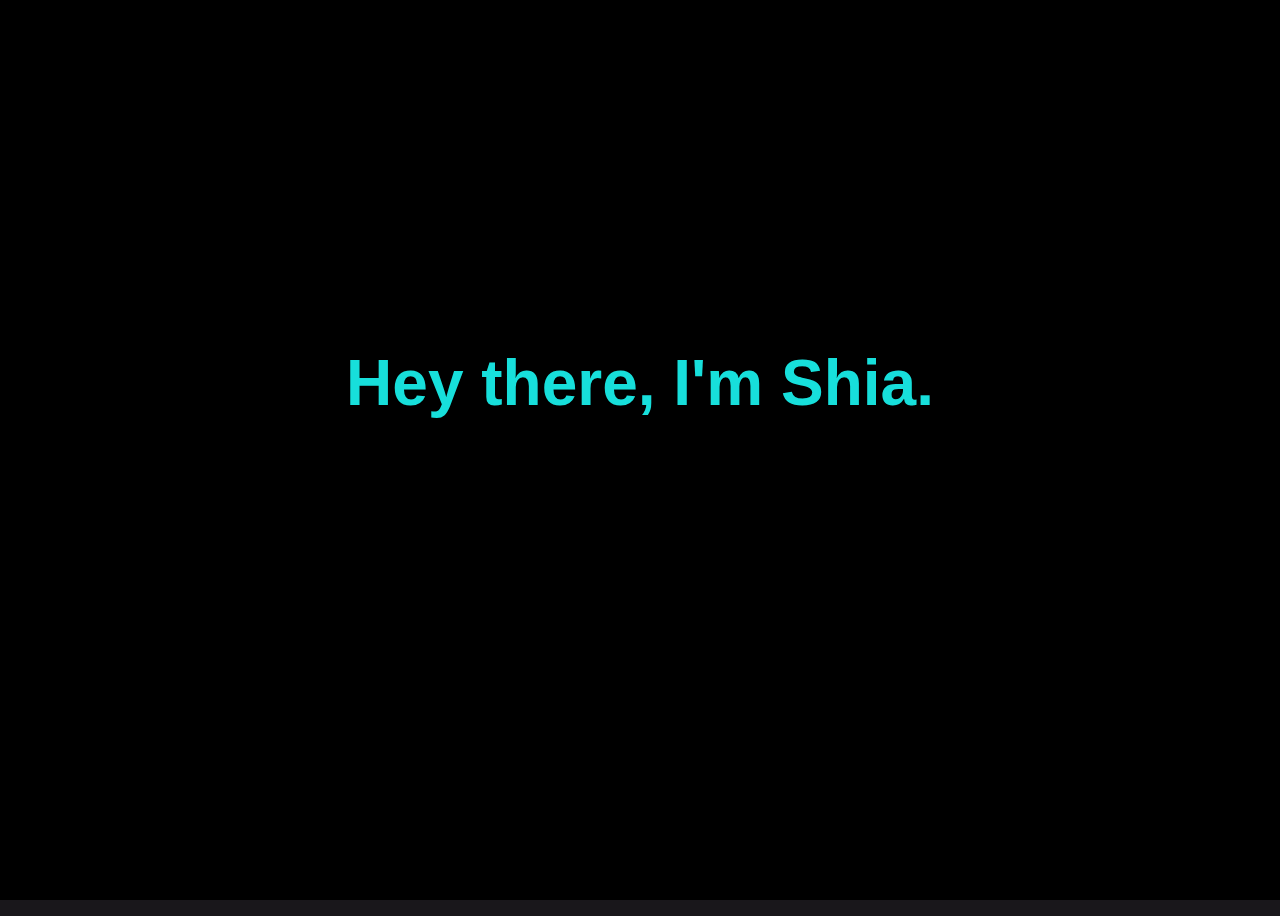
==== index.html @ ecd451c6 "changed tags" ====
<!DOCTYPE html>
<html lang="en">
<head>
    <meta charset="UTF-8">
    <meta name="viewport" content="width=device-width, initial-scale=1.0">
    <title>Shia's Portfolio</title>
    <link rel="stylesheet" href="assets/css/styles.css">
    <script async src="https://www.googletagmanager.com/gtag/js?id=G-LF7WWES11V"></script>
    <script>
        window.dataLayer = window.dataLayer || [];
        function gtag(){dataLayer.push(arguments);}
        gtag('js', new Date());
        gtag('config', 'G-LF7WWES11V');
    </script>
</head>
</head>
<body>
    <div id="loading-screen" class="loading-screen">
        <h1 id="loading-line-1" class="hidden">Hey there, I'm Shia.</h1>
        <h2 id="loading-line-2" class="hidden">How can I help today?</h2>
    </div>

<button id="menu-toggle" class="menu-toggle">☰</button>


<div id="sidebar" class="sidebar-design">
    <div class="design-item" onclick="location.href='index.html'">
        <img src="assets/images/1.png" alt="Icon 1" class="design-icon">
        <span class="tooltip">Home</span>
    </div>
    <div class="design-item" onclick="location.href='project.html'">
        <img src="assets/images/5.png" alt="Icon 2" class="design-icon">
        <span class="tooltip">Projects</span>
    </div>
</div>


        <section id="home" class="container">
            <div class="content-left">
                <div class="logo-align">
                    <img src="assets/images/logo.png" alt="logo-portfolio" class="logo">
                </div>

                <div class="social-container">
                    <a href="https://twitter.com" target="_blank" class="social-icon">
                        <img src="assets/images/X.png" alt="Twitter" class="social-img">
                    </a>
                    <a href="https://github.com" target="_blank" class="social-icon">
                        <img src="assets/images/github-icon.png" alt="GitHub" class="social-img">
                    </a>
                    <a href="https://linkedin.com" target="_blank" class="social-icon">
                        <img src="assets/images/ln.jpg" alt="LinkedIn" class="social-img">
                    </a>
                </div>
            </div>

            <div class="content-right">
                <h1 class="glitch">Shia Tomaro</h1> 
                <div class="social-wrapper">
                    <p class="username">
                        Specializing in web development, cybersecurity, and backend systems—delivering efficient, secure, and scalable solutions.  
                        Let's turn ideas into reality with optimized performance and cutting-edge development.  
                    </p>
                    <div class="contact-me">
                    
                            <a href="mailto:shiatomaro@gmail.com" class="contact-btn">Email</a>
                            <a href="tel:09685588767" class="contact-btn">Call</a>
                        </div>                        
                    </p> 
                </div>
            </div>
            
        </section>
    </div>
    <div id="content"></div>
    <script src="assets/js/script.js"></script>
</body>
</html>
---- assets/css/styles.css ----
body {
    font-family: Arial, sans-serif;
    color: #17dfdb;
    background-color: #19171b;

}

.loading-screen {
    position: fixed;
    top: 0;
    left: 0;
    width: 100%;
    height: 100%;
    background: #000;
    display: flex;
    flex-direction: column;
    align-items: center;
    justify-content: center;
    font-size: 2rem;
    z-index: 9999;
}

.hidden {
    opacity: 0;
    visibility: hidden;
}

.fade-in {
    opacity: 1 !important;
    visibility: visible !important;
    transition: opacity 1s ease-in-out;
}

.fade-out {
    opacity: 0;
    transition: opacity 0.5s ease-in-out;
}

/* Default Sidebar Styling */
.sidebar-design {
    position: fixed;
    left: 20px;
    top: 50%;
    transform: translateY(-50%);
    display: flex;
    flex-direction: column;
    align-items: center;
    gap: 20px;
    z-index: 1000;
    background: rgba(25, 23, 27, 0.9);
    padding: 10px;
    border-radius: 0 10px 10px 0;
}

/* Toggle button (only for mobile) */
.menu-toggle {
    display: none; /* Hide toggle button by default */
    position: fixed;
    top: 20px;
    left: 20px;
    background: #17dfdb;
    border: none;
    padding: 10px;
    border-radius: 5px;
    cursor: pointer;
    z-index: 1100;
}

.menu-toggle:hover {
    background: #14bdb7;
}

/* Mobile-specific styles */
@media (max-width: 768px) {
    .sidebar-design {
        left: -100px; /* Hide sidebar by default */
        transition: left 0.3s ease-in-out;
    }

    .sidebar-visible {
        left: 0; /* Show sidebar when toggled */
    }

    .menu-toggle {
        display: block; /* Show toggle button on mobile */
    }
}

.sidebar-design .design-item {
    display: flex;
    flex-direction: column;
    align-items: center;
    cursor: pointer;
    transition: transform 0.2s ease-in-out;
}

.sidebar-design .design-icon {
    width: 70px; 
    height: auto;
    transition: transform 0.2s ease-in-out;
}

.sidebar-design .design-item:hover .design-icon {
    transform: scale(1.1);
}


.sidebar-design .tooltip {
    position: absolute;
    left: 60px;
    background: black;
    color: white;
    padding: 5px 10px;
    border-radius: 5px;
    white-space: nowrap;
    font-size: 14px;
    visibility: hidden;
    opacity: 0;
    transition: opacity 0.3s ease-in-out;
}

.sidebar-design .design-item:hover .tooltip {
    visibility: visible;
    opacity: 1;
}

.projects-container {
    text-align: center;
    padding: 40px;
    max-width: 100%; 
    margin: auto;
}

.projects-carousel {
    display: flex;
    align-items: center;
    justify-content: center;
    position: relative;
    overflow: hidden;
    max-width: 900px;
    margin: auto;
}

.projects-wrapper {
    display: flex;
    width: 900px;
    overflow: hidden;
    transition: transform 0.5s ease-in-out;
}

.project-card {
    flex: 0 0 860px;
    height: 500px;
    background: #19171b;
    border-radius: 15px;
    padding: 20px;
    color: white;
    text-align: center;
    display: none; 
}

.project-card.active {
    display: block;
}

@media (max-width: 1024px) {
    .projects-wrapper {
        width: 600px;
    }
    .project-card {
        flex: 0 0 600px;
        height: 450px;
    }
}

@media (max-width: 768px) {
    .projects-wrapper {
        width: 400px;
    }
    .project-card {
        flex: 0 0 400px;
        height: 400px;
    }
}


.project-card img {
    width: 100%;
    height: 70%; 
    object-fit: contain; 
    border-radius: 10px;
}

.project-info {
    margin-top: 15px;
}

.project-info h3 {
    font-size: 2rem; 
    color: #17dfdb;
}

.project-info p {
    font-size: 1.2rem; 
    color: #ccc;
    margin-bottom: 10px;
}
.carousel-btn {
    border: none;
    font-size: 2rem;
    cursor: pointer;
    transition: 0.3s;
    z-index: 10;
}

.carousel-btn:hover {
    background: rgba(23, 223, 219, 1);
}

.prev {
    position: absolute;
    left: -60px;
}

.next {
    position: absolute;
    right: -60px;
}


@media (max-width: 1024px) {
    .projects-carousel {
        max-width: 600px;
    }
    .projects-wrapper {
        width: 600px;
    }
    .project-card {
        flex: 0 0 600px;
        height: 450px;
    }
    .project-card img {
        height: 300px;
    }
    .project-info h3 {
        font-size: 1.8rem;
    }
    .project-info p {
        font-size: 1rem;
    }
}

@media (max-width: 768px) {
    .projects-carousel {
        max-width: 400px;
    }
    .projects-wrapper {
        width: 400px;
    }
    .project-card {
        flex: 0 0 400px;
        height: 400px;
    }
    .project-card img {
        height: 250px;
    }
    .project-info h3 {
        font-size: 1.5rem;
    }
    .project-info p {
        font-size: 0.9rem;
    }
}


.carousel-btn {
    border: none;
    padding: 10px 15px;
    font-size: 1.5rem;
    cursor: pointer;
    transition: 0.3s;
}

.carousel-btn:hover {
    background: rgb(32, 196, 218);
}

.prev {
    position: absolute;
    left: 0;
}

.next {
    position: absolute;
    right: 0;
}


.logo {
    width: 60%;
    height: auto;
}

.design-item {
    display: flex;
    flex-direction: column;
    align-items: center;
}

.design-icon {
    width: 70px;
    height: auto;
    transition: transform 0.2s ease-in-out;
}

.design-icon:hover {
    transform: scale(1.2);
}
.tooltip {
    position: absolute;
    left: 60px;
    background: black;
    color: white;
    padding: 5px 10px;
    border-radius: 5px;
    white-space: nowrap;
    font-size: 14px;
    visibility: hidden;
    opacity: 0;
    transition: opacity 0.3s ease-in-out;
}
.design-item:hover .tooltip {
    visibility: visible;
    opacity: 1;
}
.icon-label {
    margin-top: 5px;
    font-size: 14px;
    color: #fff;
    text-align: center;
    font-family: 'Poppins', sans-serif;
}

@media (max-width: 768px) {
    .design-logo {
        width: 80px;
    }

    .design-icon {
        width: 50px;
    }

    .icon-label {
        font-size: 12px;
    }
}
.container {
    display: flex;
    justify-content: space-between;
    padding-left: 200px;
    min-height: 100vh;
    align-items: center;
    height: 100vh; 
    overflow: hidden;
    flex-direction: row-reverse;  
    
}
.content-left, .content-right {
    display: flex;
    flex-direction: column;
    align-items: center; 
    text-align: center;
    justify-content: center;
}
.content-left {
    width: 50%;
    display: flex;
    flex-direction: column;
    align-items: center; 
    padding-right: 130px;
    text-align: center;
}
.content-right {
    width: 50%;
    text-align: left;
    align-items: center;
    height: 100vh; 
    padding: 40px;
    display: flex;
    flex-direction: column;
    align-items: flex-start;
}

.glitch {
    margin-bottom: 0; /* Removes unnecessary margin */
    font-size: 2.8rem; /* Adjust size if needed */
}

.username {
    font-size: 1.0rem;
    color: #fff;
    font-family: 'Poppins', sans-serif;
}

@media (max-width: 992px) { 
    .design-icon {
        width: 40px; 
        height: 40px;
        margin: 20px 0;
    }
}

@media (max-width: 768px) { 
    .design-icon {
        width: 30px; 
        height: 30px;
        margin: 15px 0;
    }

    .container {
        flex-direction: column;
        text-align: center;
        padding-left: 0;
    }

    .content-left, .content-right {
        width: 100%;
    }

    .content-right {
        padding: 20px;
    }
}
.social-container {
    display: flex;
    justify-content: center;
    align-items: center;
    gap: 50px; 
}

.social-img {
    width: 40px;
    height: 40px;
    transition: transform 0.3s ease-in-out;
}
.social-img:hover {
    transform: scale(1.2);
}
.contact-me {
    text-align: left;
    font-size: 1.2rem;
    color: #fff;
}

.contact-me h2 {
    color: #17dfdb;
    font-size: 1.5rem;
    margin-bottom: 10px;
}

.contact-buttons {
    display: flex;
    gap: 15px; 
    align-items: center;
}

.contact-btn {
    display: inline-block;
    background: #06a3ec;
    color: #19171b;
    text-decoration: none;
    padding: 10px 20px;
    border-radius: 5px;
    font-weight: bold;
    transition: background 0.3s ease-in-out;
    text-align: center;
    white-space: nowrap;
}

.contact-btn:hover {
    background: #204b64;
}
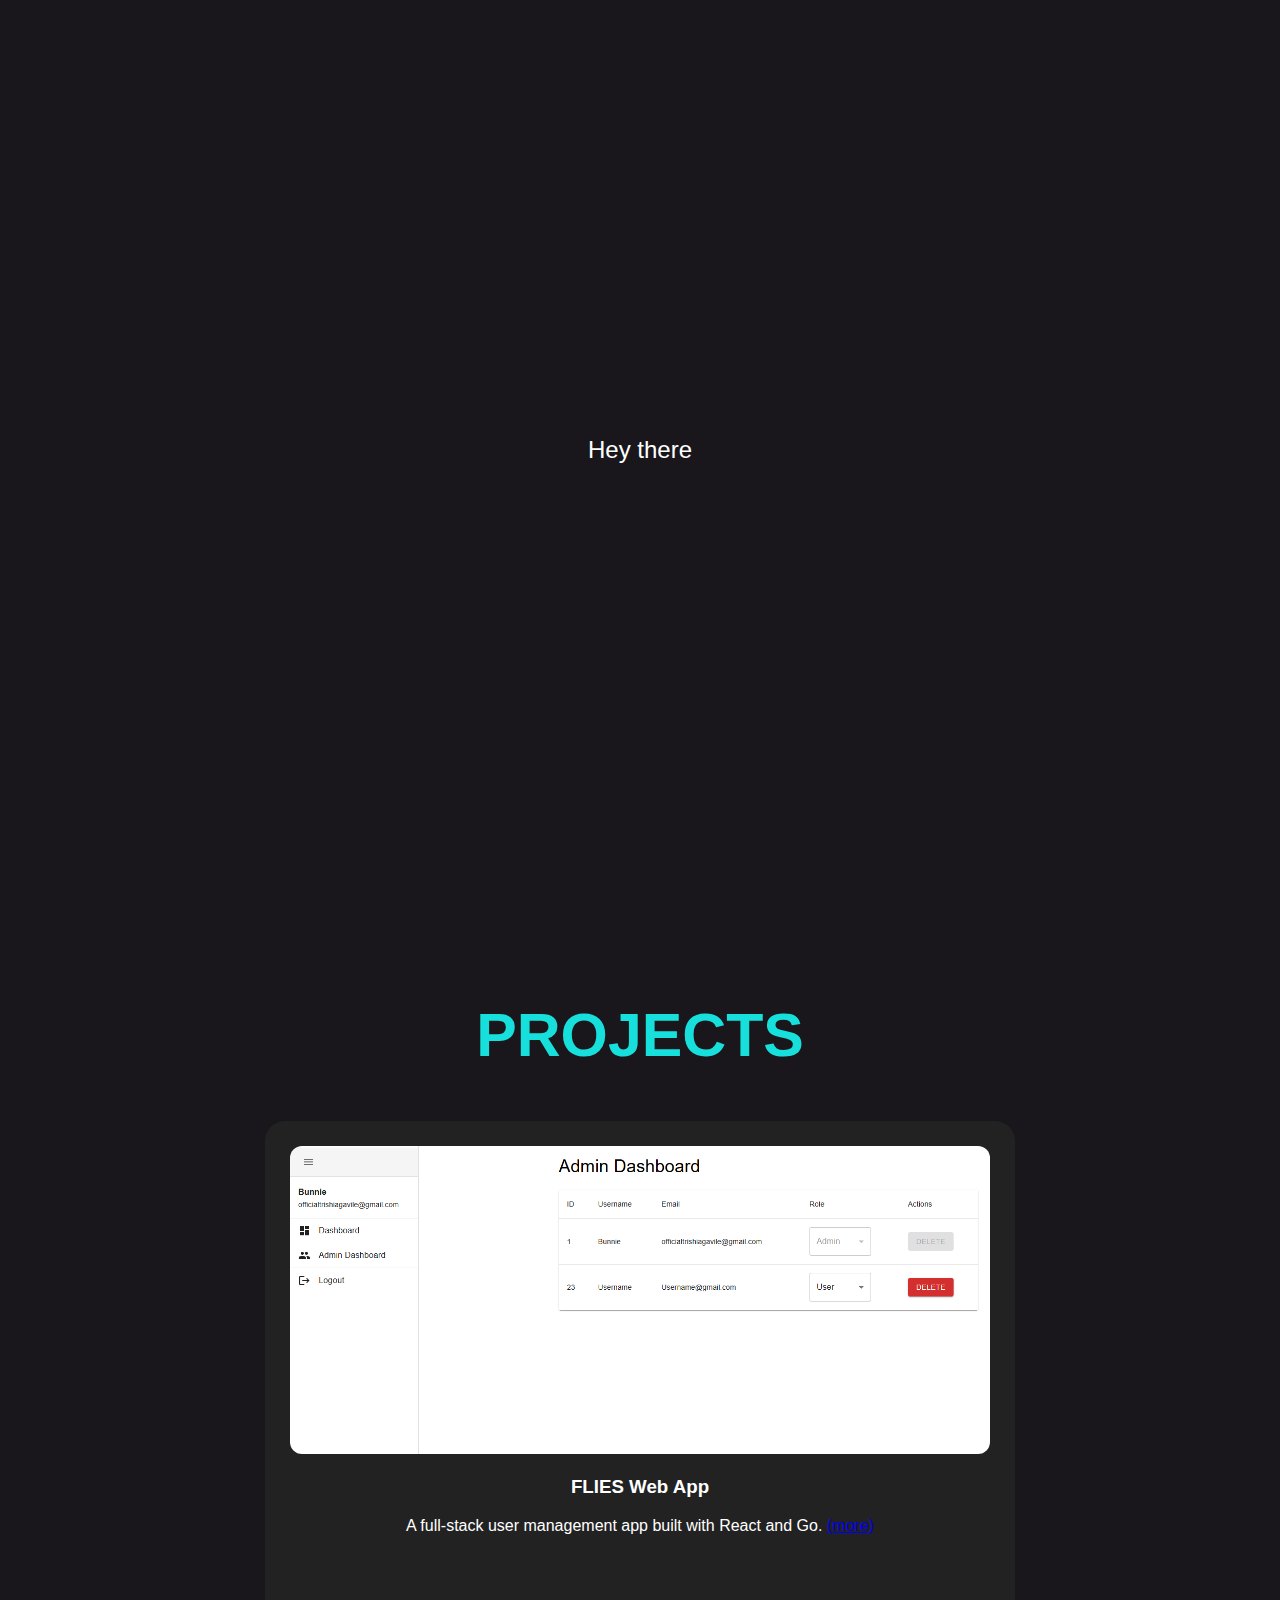
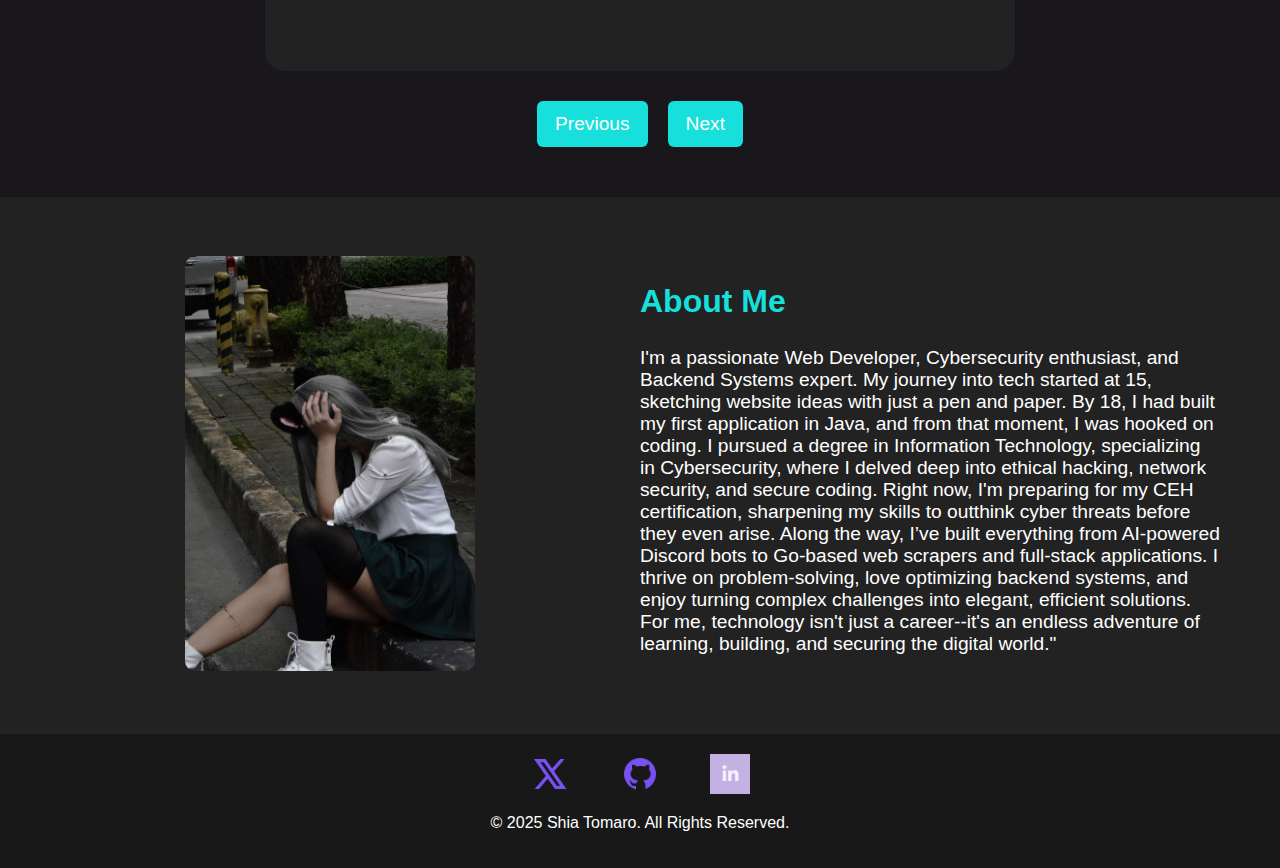
==== commit 4d5c3685: "change format" ====
--- a/index.html
+++ b/index.html
@@ -13,66 +13,113 @@
         gtag('config', 'G-LF7WWES11V');
     </script>
 </head>
-</head>
 <body>
-    <div id="loading-screen" class="loading-screen">
-        <h1 id="loading-line-1" class="hidden">Hey there, I'm Shia.</h1>
-        <h2 id="loading-line-2" class="hidden">How can I help today?</h2>
+    <div id="loading-screen">
+        <div class="loading-content">
+            <p id="loading-line-1">Hey there</p>
+            <p id="loading-line-2">How can I help you?</p>
+        </div>
+    </div>
+    
+    <div id="sidebar" class="sidebar-design">
+        <div class="design-item" onclick="location.href='#home'">
+            <img src="assets/images/1.png" alt="Home" class="design-icon">
+            <span class="tooltip">Home</span>
+        </div>
+        <div class="design-item" onclick="location.href='#projects'">
+            <img src="assets/images/5.png" alt="Projects" class="design-icon">
+            <span class="tooltip">Projects</span>
+        </div>
+        <div class="design-item" onclick="location.href='#projects'">
+            <img src="assets/images/5.png" alt="Projects" class="design-icon">
+            <span class="tooltip">About</span>
+        </div>
+        <div class="design-item" id="mode">
+            <button id="mode-toggle"></button>
+        </div>
     </div>
 
-<button id="menu-toggle" class="menu-toggle">☰</button>
+    <section id="home" class="container">
+        <div class="content-left">
+            <div class="logo-align">
+                <img src="assets/images/logo.png" alt="logo-portfolio" class="logo">
+            </div>
+        </div>
+        <div class="content-right">
+            <h1 class="glitch">Shia Tomaro</h1> 
+            <p >
+                Specializing in web development, cybersecurity, and backend systems—delivering efficient, secure, and scalable solutions. Let's turn ideas into reality with optimized performance and cutting-edge development.
+            </p>
+            <div class="contact-me">
+                <a href="mailto:shiatomaro@gmail.com" class="contact-btn">Email</a>
+                <a href="tel:09685588767" class="contact-btn">Call</a>
+            </div>
+        </div>
+    </section>
+
+<section id="projects" class="projects-container">
+    <h2  class="glitch">Projects</h2>
+    <div class="projects-wrapper">
+        <div class="project-card">
+            <img src="assets/images/flies-admin.PNG" alt="User Management Web App">
+            <div class="project-info">
+                <h3>FLIES Web App</h3>
+                <p>A full-stack user management app built with React and Go. <a href="https://github.com/shiatomaro/FLIES" target="_blank">(more)</a></p>
+            </div>
+        </div>
+        <div class="project-card">
+            <img src="assets/images/go-ask-away-sample.PNG" alt="AI Discord Bot">
+            <div class="project-info">
+                <h3>AI Discord Bot</h3>
+                <p>A Go-based AI-powered Discord bot using the Gemini API. <a href="https://github.com/shiatomaro/go-gemini-discord-bot" target="_blank">(more)</a></p>
+            </div>
+        </div>
+        <div class="project-card">
+            <img src="assets/images/go-web-scraper.PNG" alt="Go Web Scraper">
+            <div class="project-info">
+                <h3>Web Scraper</h3>
+                <p>A Go-based web scraper for product data extraction. <a href="https://github.com/shiatomaro/go-web-scraper-using-colly" target="_blank">(more)</a></p>
+            </div>
+        </div>
+    </div>
+ 
+    <div class="projects-navigation">
+        <button id="prev-project">Previous</button>
+        <button id="next-project">Next</button>
+    </div>
+</section>
 
 
-<div id="sidebar" class="sidebar-design">
-    <div class="design-item" onclick="location.href='index.html'">
-        <img src="assets/images/1.png" alt="Icon 1" class="design-icon">
-        <span class="tooltip">Home</span>
-    </div>
-    <div class="design-item" onclick="location.href='project.html'">
-        <img src="assets/images/5.png" alt="Icon 2" class="design-icon">
-        <span class="tooltip">Projects</span>
-    </div>
-</div>
+    <!-- About Me Section -->
+    <section id="about" class="about-container">
+        <div class="about-left">
+            <img src="assets/images/profile.jpg" alt="Shia's Picture">
+        </div>
+        <div class="about-right">
+            <h2>About Me</h2>
+            <p>
+                I'm a passionate Web Developer, Cybersecurity enthusiast, and Backend Systems expert. My journey into tech started at 15, sketching website ideas with just a pen and paper. By 18, I had built my first application in Java, and from that moment, I was hooked on coding. I pursued a degree in Information Technology, specializing in Cybersecurity, where I delved deep into ethical hacking, network security, and secure coding.
+                
+                Right now, I'm preparing for my CEH certification, sharpening my skills to outthink cyber threats before they even arise. Along the way, I’ve built everything from AI-powered Discord bots to Go-based web scrapers and full-stack applications. I thrive on problem-solving, love optimizing backend systems, and enjoy turning complex challenges into elegant, efficient solutions.
+                
+                For me, technology isn't just a career--it's an endless adventure of learning, building, and securing the digital world."</p>
+        </div>
+    </section>
+    <footer id="footer">
+        <div class="social-container">
+            <a href="https://twitter.com" target="_blank" class="social-icon">
+                <img src="assets/images/X.png" alt="Twitter" class="social-img">
+            </a>
+            <a href="https://github.com" target="_blank" class="social-icon">
+                <img src="assets/images/github-icon.png" alt="GitHub" class="social-img">
+            </a>
+            <a href="https://linkedin.com" target="_blank" class="social-icon">
+                <img src="assets/images/ln.jpg" alt="LinkedIn" class="social-img">
+            </a>
+        </div>
+        <p>© 2025 Shia Tomaro. All Rights Reserved.</p>
+    </footer>
 
-
-        <section id="home" class="container">
-            <div class="content-left">
-                <div class="logo-align">
-                    <img src="assets/images/logo.png" alt="logo-portfolio" class="logo">
-                </div>
-
-                <div class="social-container">
-                    <a href="https://twitter.com" target="_blank" class="social-icon">
-                        <img src="assets/images/X.png" alt="Twitter" class="social-img">
-                    </a>
-                    <a href="https://github.com" target="_blank" class="social-icon">
-                        <img src="assets/images/github-icon.png" alt="GitHub" class="social-img">
-                    </a>
-                    <a href="https://linkedin.com" target="_blank" class="social-icon">
-                        <img src="assets/images/ln.jpg" alt="LinkedIn" class="social-img">
-                    </a>
-                </div>
-            </div>
-
-            <div class="content-right">
-                <h1 class="glitch">Shia Tomaro</h1> 
-                <div class="social-wrapper">
-                    <p class="username">
-                        Specializing in web development, cybersecurity, and backend systems—delivering efficient, secure, and scalable solutions.  
-                        Let's turn ideas into reality with optimized performance and cutting-edge development.  
-                    </p>
-                    <div class="contact-me">
-                    
-                            <a href="mailto:shiatomaro@gmail.com" class="contact-btn">Email</a>
-                            <a href="tel:09685588767" class="contact-btn">Call</a>
-                        </div>                        
-                    </p> 
-                </div>
-            </div>
-            
-        </section>
-    </div>
-    <div id="content"></div>
     <script src="assets/js/script.js"></script>
 </body>
 </html>
--- a/assets/css/styles.css
+++ b/assets/css/styles.css
@@ -1,42 +1,71 @@
+
+body.dark-mode {
+    --sidebar-bg: #181818;
+    --card-bg: #222222;
+    --text-color: #ffffff;
+    --hover-color: #444444;
+    --background-color: #19171b;
+    --primary-color: #17dfdb;
+    --secondary-color: #06a3ec;
+    --shadow-color: rgba(0, 0, 0, 0.3);
+}
+
+body.light-mode {
+    --sidebar-bg: #f4f4f4;
+    --card-bg: #ffffff;
+    --text-color: #333333;
+    --hover-color: #dddddd;
+    --background-color: #eaeaea;
+    --primary-color: #17dfdb;
+    --secondary-color: #06a3ec;
+    --shadow-color: rgba(0, 0, 0, 0.2);
+}
+
+/* ========== General Styles ========== */
 body {
-    font-family: Arial, sans-serif;
-    color: #17dfdb;
-    background-color: #19171b;
-
-}
-
-.loading-screen {
+    font-family: "Poppins", sans-serif;
+    background: var(--background-color);
+    color: var(--text-color);
+    margin: 0;
+    padding: 0;
+    transition: background 0.3s, color 0.3s;
+}
+#loading-screen {
     position: fixed;
     top: 0;
     left: 0;
     width: 100%;
-    height: 100%;
-    background: #000;
-    display: flex;
-    flex-direction: column;
-    align-items: center;
-    justify-content: center;
-    font-size: 2rem;
+    height: 100vh;
+    background: var(--background-color);
+    color: var(--text-color);
+    display: flex;
+    justify-content: center;
+    align-items: center;
+    font-size: 1.5rem;
     z-index: 9999;
-}
-
-.hidden {
+    opacity: 1;
+    transition: opacity 0.5s ease-in-out;
+}
+
+.loading-line-1, .loading-line-2 {
+    font-size: 3.5rem;
+    font-weight: bold;
+    color: var(--primary-color);
+    text-transform: uppercase;
+}
+
+#loading-screen.fade-out {
     opacity: 0;
-    visibility: hidden;
-}
-
-.fade-in {
-    opacity: 1 !important;
-    visibility: visible !important;
-    transition: opacity 1s ease-in-out;
-}
-
-.fade-out {
-    opacity: 0;
-    transition: opacity 0.5s ease-in-out;
-}
-
-/* Default Sidebar Styling */
+    pointer-events: none;
+}
+
+#mode {
+    background-color: transparent;
+}
+
+#main-content.hidden {
+    display: none;
+}
 .sidebar-design {
     position: fixed;
     left: 20px;
@@ -47,45 +76,10 @@
     align-items: center;
     gap: 20px;
     z-index: 1000;
-    background: rgba(25, 23, 27, 0.9);
+    background: transparent;
     padding: 10px;
-    border-radius: 0 10px 10px 0;
-}
-
-/* Toggle button (only for mobile) */
-.menu-toggle {
-    display: none; /* Hide toggle button by default */
-    position: fixed;
-    top: 20px;
-    left: 20px;
-    background: #17dfdb;
-    border: none;
-    padding: 10px;
-    border-radius: 5px;
-    cursor: pointer;
-    z-index: 1100;
-}
-
-.menu-toggle:hover {
-    background: #14bdb7;
-}
-
-/* Mobile-specific styles */
-@media (max-width: 768px) {
-    .sidebar-design {
-        left: -100px; /* Hide sidebar by default */
-        transition: left 0.3s ease-in-out;
-    }
-
-    .sidebar-visible {
-        left: 0; /* Show sidebar when toggled */
-    }
-
-    .menu-toggle {
-        display: block; /* Show toggle button on mobile */
-    }
-}
-
+    transition: left 0.3s ease-in-out;
+}
 .sidebar-design .design-item {
     display: flex;
     flex-direction: column;
@@ -95,21 +89,17 @@
 }
 
 .sidebar-design .design-icon {
-    width: 70px; 
-    height: auto;
+    width: 70px;
     transition: transform 0.2s ease-in-out;
 }
 
 .sidebar-design .design-item:hover .design-icon {
     transform: scale(1.1);
 }
-
 
 .sidebar-design .tooltip {
     position: absolute;
     left: 60px;
-    background: black;
-    color: white;
     padding: 5px 10px;
     border-radius: 5px;
     white-space: nowrap;
@@ -124,359 +114,277 @@
     opacity: 1;
 }
 
-.projects-container {
-    text-align: center;
-    padding: 40px;
-    max-width: 100%; 
-    margin: auto;
-}
-
-.projects-carousel {
-    display: flex;
-    align-items: center;
-    justify-content: center;
-    position: relative;
-    overflow: hidden;
-    max-width: 900px;
-    margin: auto;
-}
-
-.projects-wrapper {
-    display: flex;
-    width: 900px;
-    overflow: hidden;
-    transition: transform 0.5s ease-in-out;
-}
-
-.project-card {
-    flex: 0 0 860px;
-    height: 500px;
-    background: #19171b;
-    border-radius: 15px;
-    padding: 20px;
-    color: white;
-    text-align: center;
-    display: none; 
-}
-
-.project-card.active {
-    display: block;
-}
-
-@media (max-width: 1024px) {
-    .projects-wrapper {
-        width: 600px;
-    }
-    .project-card {
-        flex: 0 0 600px;
-        height: 450px;
-    }
-}
-
-@media (max-width: 768px) {
-    .projects-wrapper {
-        width: 400px;
-    }
-    .project-card {
-        flex: 0 0 400px;
-        height: 400px;
-    }
-}
-
-
-.project-card img {
-    width: 100%;
-    height: 70%; 
-    object-fit: contain; 
-    border-radius: 10px;
-}
-
-.project-info {
-    margin-top: 15px;
-}
-
-.project-info h3 {
-    font-size: 2rem; 
-    color: #17dfdb;
-}
-
-.project-info p {
-    font-size: 1.2rem; 
-    color: #ccc;
-    margin-bottom: 10px;
-}
-.carousel-btn {
-    border: none;
-    font-size: 2rem;
-    cursor: pointer;
-    transition: 0.3s;
-    z-index: 10;
-}
-
-.carousel-btn:hover {
-    background: rgba(23, 223, 219, 1);
-}
-
-.prev {
-    position: absolute;
-    left: -60px;
-}
-
-.next {
-    position: absolute;
-    right: -60px;
-}
-
-
-@media (max-width: 1024px) {
-    .projects-carousel {
-        max-width: 600px;
-    }
-    .projects-wrapper {
-        width: 600px;
-    }
-    .project-card {
-        flex: 0 0 600px;
-        height: 450px;
-    }
-    .project-card img {
-        height: 300px;
-    }
-    .project-info h3 {
-        font-size: 1.8rem;
-    }
-    .project-info p {
-        font-size: 1rem;
-    }
-}
-
-@media (max-width: 768px) {
-    .projects-carousel {
-        max-width: 400px;
-    }
-    .projects-wrapper {
-        width: 400px;
-    }
-    .project-card {
-        flex: 0 0 400px;
-        height: 400px;
-    }
-    .project-card img {
-        height: 250px;
-    }
-    .project-info h3 {
-        font-size: 1.5rem;
-    }
-    .project-info p {
-        font-size: 0.9rem;
-    }
-}
-
-
-.carousel-btn {
-    border: none;
-    padding: 10px 15px;
-    font-size: 1.5rem;
-    cursor: pointer;
-    transition: 0.3s;
-}
-
-.carousel-btn:hover {
-    background: rgb(32, 196, 218);
-}
-
-.prev {
-    position: absolute;
-    left: 0;
-}
-
-.next {
-    position: absolute;
-    right: 0;
-}
-
-
-.logo {
-    width: 60%;
-    height: auto;
-}
-
-.design-item {
-    display: flex;
-    flex-direction: column;
-    align-items: center;
-}
-
-.design-icon {
-    width: 70px;
-    height: auto;
-    transition: transform 0.2s ease-in-out;
-}
-
-.design-icon:hover {
-    transform: scale(1.2);
-}
-.tooltip {
-    position: absolute;
-    left: 60px;
-    background: black;
-    color: white;
-    padding: 5px 10px;
-    border-radius: 5px;
-    white-space: nowrap;
-    font-size: 14px;
-    visibility: hidden;
-    opacity: 0;
-    transition: opacity 0.3s ease-in-out;
-}
-.design-item:hover .tooltip {
-    visibility: visible;
-    opacity: 1;
-}
-.icon-label {
-    margin-top: 5px;
-    font-size: 14px;
-    color: #fff;
-    text-align: center;
-    font-family: 'Poppins', sans-serif;
-}
-
-@media (max-width: 768px) {
-    .design-logo {
-        width: 80px;
-    }
-
-    .design-icon {
-        width: 50px;
-    }
-
-    .icon-label {
-        font-size: 12px;
-    }
-}
 .container {
     display: flex;
     justify-content: space-between;
     padding-left: 200px;
     min-height: 100vh;
     align-items: center;
-    height: 100vh; 
-    overflow: hidden;
-    flex-direction: row-reverse;  
-    
-}
-.content-left, .content-right {
-    display: flex;
-    flex-direction: column;
-    align-items: center; 
-    text-align: center;
-    justify-content: center;
-}
+    flex-direction: row-reverse;
+}
+
+.content-left,
+.content-right {
+    display: flex;
+    flex-direction: column;
+    align-items: center;
+    text-align: center;
+    justify-content: center;
+}
+
 .content-left {
     width: 50%;
-    display: flex;
-    flex-direction: column;
-    align-items: center; 
-    padding-right: 130px;
-    text-align: center;
-}
+    padding-right: 30px;
+}
+
+.glitch {
+    position: relative;
+    font-size: 3.8rem;
+    font-weight: bold;
+    color: var(--primary-color);
+    text-transform: uppercase;
+}
+h1 {
+    margin: 0%;
+}
+
+.theme-toggle {
+    cursor: pointer;
+    display: inline-block;
+    position: relative;
+    width: 50px;
+    height: 50px;
+  }
+  
+  .theme-toggle input {
+    display: none;
+  }
+  
+  .theme-toggle .toggle-icon {
+    display: block;
+    width: 100%;
+    height: 100%;
+    text-align: center;
+    font-size: 2rem;
+    line-height: 50px;
+    transition: transform 0.3s ease;
+  }
+  
+  .theme-toggle .toggle-icon::before {
+    content: "\263D";
+  }
+  
+  .theme-toggle input:checked + .toggle-icon::before {
+    content: "\2600";
+  }
+  
+  .theme-toggle:hover .toggle-icon {
+    transform: scale(1.1);
+  }
+  
+
 .content-right {
     width: 50%;
     text-align: left;
-    align-items: center;
-    height: 100vh; 
     padding: 40px;
     display: flex;
     flex-direction: column;
     align-items: flex-start;
 }
 
-.glitch {
-    margin-bottom: 0; /* Removes unnecessary margin */
-    font-size: 2.8rem; /* Adjust size if needed */
-}
-
-.username {
-    font-size: 1.0rem;
-    color: #fff;
-    font-family: 'Poppins', sans-serif;
-}
-
-@media (max-width: 992px) { 
-    .design-icon {
-        width: 40px; 
-        height: 40px;
-        margin: 20px 0;
-    }
-}
-
-@media (max-width: 768px) { 
-    .design-icon {
-        width: 30px; 
-        height: 30px;
-        margin: 15px 0;
-    }
-
-    .container {
-        flex-direction: column;
-        text-align: center;
-        padding-left: 0;
-    }
-
-    .content-left, .content-right {
-        width: 100%;
-    }
-
-    .content-right {
-        padding: 20px;
-    }
-}
+button, .contact-btn {
+    background: var(--primary-color);
+    color: white;
+    border: none;
+    padding: 12px 20px;
+    font-size: 1.2rem;
+    cursor: pointer;
+    border-radius: 6px;
+    transition: background 0.3s ease-in-out, transform 0.2s ease-in-out;
+    text-decoration: none;
+}
+
+button:hover, .contact-btn:hover {
+    background: var(--secondary-color);
+    transform: scale(1.05);
+}
+
 .social-container {
     display: flex;
     justify-content: center;
     align-items: center;
-    gap: 50px; 
+    gap: 50px;
 }
 
 .social-img {
     width: 40px;
-    height: 40px;
     transition: transform 0.3s ease-in-out;
 }
+
 .social-img:hover {
     transform: scale(1.2);
 }
-.contact-me {
+
+.projects-container {
+    text-align: center;
+    padding: 50px;
+    max-width: 100%;
+    display: flex;
+    flex-direction: column;
+    align-items: center;
+    justify-content: center;
+}
+
+.projects-wrapper {
+    display: flex;
+    align-items: center;
+    justify-content: center;
+    gap: 30px;
+    width: 100%;
+    max-width: 1000px;
+    position: relative;
+    flex-wrap: wrap;
+}
+
+.project-card {
+    height: 500px;
+    width: 700px;
+    background: var(--card-bg);
+    border-radius: 20px;
+    padding: 25px;
+    text-align: center;
+    display: none;
+    transition: transform 0.3s ease-in-out, background 0.3s ease;
+}
+
+.project-card.active {
+    display: flex;
+    flex-direction: column;
+    align-items: center;
+    justify-content: center;
+}
+
+.project-card img {
+    width: 100%;
+    max-height: 350px;
+    object-fit: contain;
+    border-radius: 12px;
+}
+
+.project-card:hover {
+    background: var(--hover-color);
+    transform: scale(1.05);
+}
+
+.projects-navigation {
+    display: flex;
+    justify-content: center;
+    align-items: center;
+    margin-top: 30px;
+    gap: 20px;
+}
+
+.projects-navigation button {
+    background-color: var(--primary-color);
+    border: none;
+    padding: 12px 18px;
+    font-size: 1.2rem;
+    cursor: pointer;
+    border-radius: 6px;
+    transition: 0.3s;
+}
+
+.projects-navigation button:hover {
+    background-color: var(--secondary-color);
+}
+
+@media (max-width: 1024px) {
+    .projects-wrapper {
+        max-width: 90%;
+    }
+
+    .project-card {
+        width: 90%;
+        height: auto;
+    }
+
+    .project-card img {
+        max-height: 300px;
+    }
+}
+
+@media (max-width: 768px) {
+    .projects-wrapper {
+        flex-direction: column;
+        align-items: center;
+    }
+
+    .project-card {
+        width: 100%;
+        height: auto;
+    }
+
+    .projects-navigation button {
+        font-size: 1.1rem;
+        padding: 10px 16px;
+    }
+}
+
+@media (max-width: 480px) {
+    .project-card {
+        width: 100%;
+        padding: 20px;
+    }
+
+    .projects-navigation button {
+        padding: 10px 14px;
+        font-size: 1rem;
+    }
+}
+
+#about {
+    background: var(--card-bg);
+    color: var(--text-color);
+    padding: 40px;
+    transition: background 0.3s ease, color 0.3s ease;
+}
+
+.about-container {
+    display: flex;
+    align-items: center;
+    justify-content: center;
+    padding: 40px;
+}
+
+.about-left {
+    flex: 1;
+    text-align: center;
+}
+
+.about-left img {
+    width: 50%;
+    border-radius: 10px;
+}
+
+.about-right {
+    flex: 1;
+    padding: 20px;
     text-align: left;
+}
+
+.about-right h2 {
+    color: var(--primary-color);
+    font-size: 2rem;
+}
+
+.about-right p {
     font-size: 1.2rem;
-    color: #fff;
-}
-
-.contact-me h2 {
-    color: #17dfdb;
-    font-size: 1.5rem;
-    margin-bottom: 10px;
-}
-
-.contact-buttons {
-    display: flex;
-    gap: 15px; 
-    align-items: center;
-}
-
-.contact-btn {
-    display: inline-block;
-    background: #06a3ec;
-    color: #19171b;
-    text-decoration: none;
-    padding: 10px 20px;
-    border-radius: 5px;
-    font-weight: bold;
-    transition: background 0.3s ease-in-out;
-    text-align: center;
-    white-space: nowrap;
-}
-
-.contact-btn:hover {
-    background: #204b64;
-}
+}
+
+footer {
+    background: var(--sidebar-bg);
+    color: var(--text-color);
+    text-align: center;
+    padding: 20px;
+    transition: background 0.3s ease, color 0.3s ease;
+}
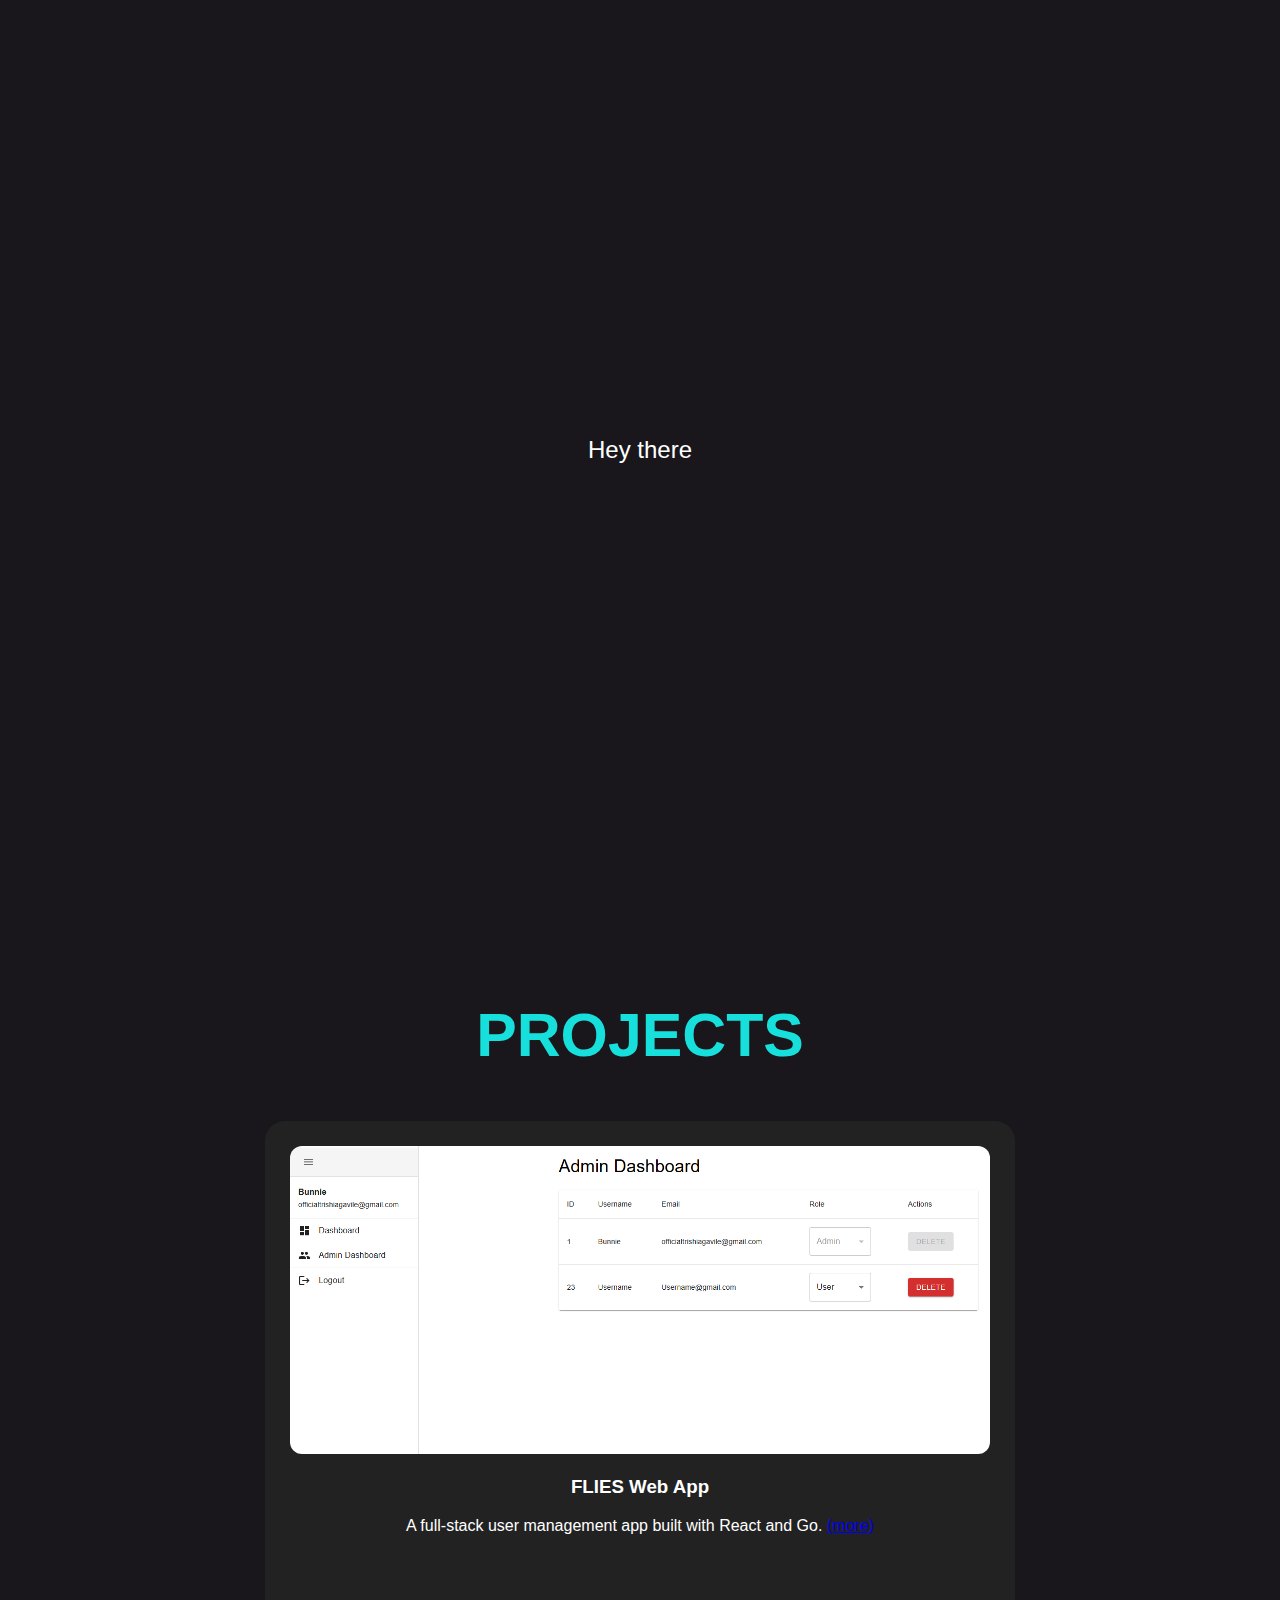
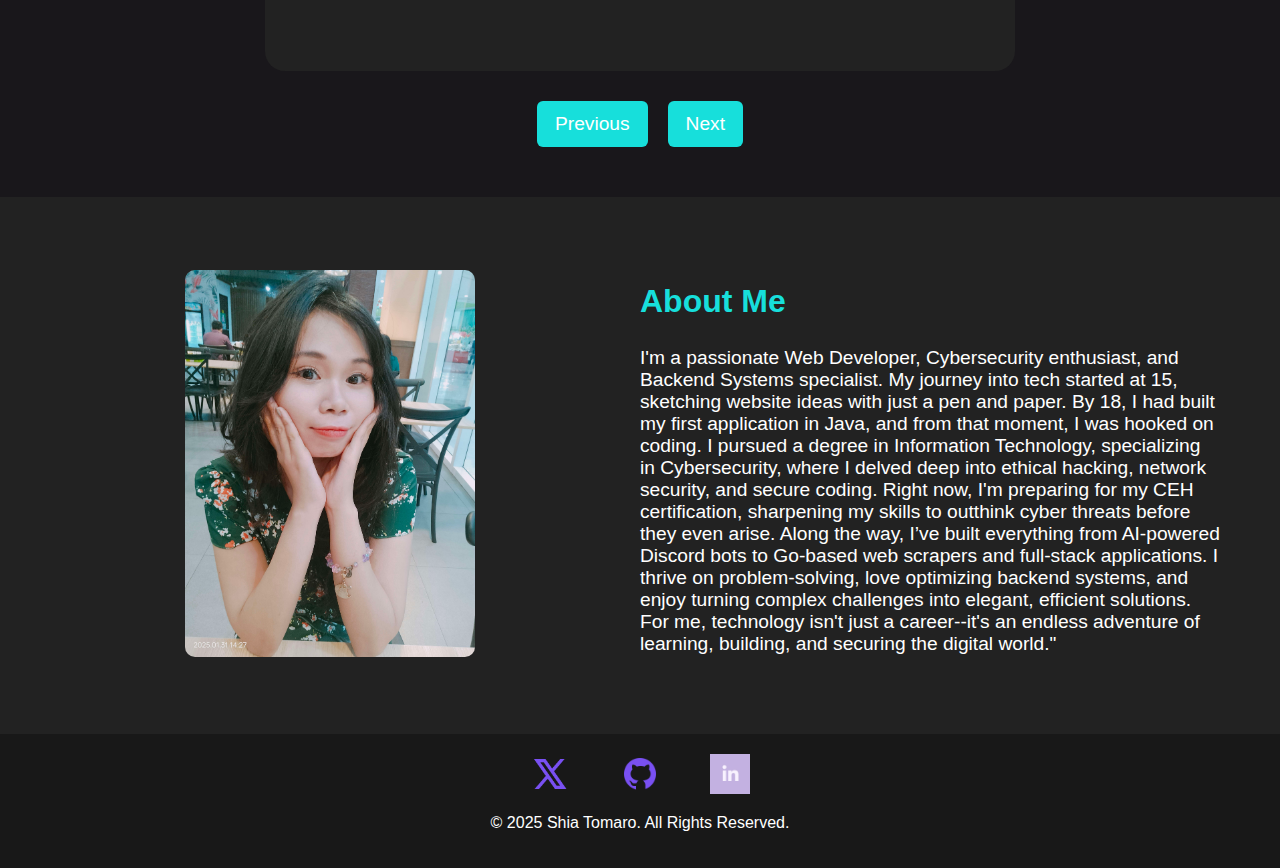
==== commit 368abef0: "changed about" ====
--- a/index.html
+++ b/index.html
@@ -30,8 +30,8 @@
             <img src="assets/images/5.png" alt="Projects" class="design-icon">
             <span class="tooltip">Projects</span>
         </div>
-        <div class="design-item" onclick="location.href='#projects'">
-            <img src="assets/images/5.png" alt="Projects" class="design-icon">
+        <div class="design-item" onclick="location.href='#about'">
+            <img src="assets/images/2.png" alt="Projects" class="design-icon">
             <span class="tooltip">About</span>
         </div>
         <div class="design-item" id="mode">
@@ -98,7 +98,7 @@
         <div class="about-right">
             <h2>About Me</h2>
             <p>
-                I'm a passionate Web Developer, Cybersecurity enthusiast, and Backend Systems expert. My journey into tech started at 15, sketching website ideas with just a pen and paper. By 18, I had built my first application in Java, and from that moment, I was hooked on coding. I pursued a degree in Information Technology, specializing in Cybersecurity, where I delved deep into ethical hacking, network security, and secure coding.
+                I'm a passionate Web Developer, Cybersecurity enthusiast, and Backend Systems specialist. My journey into tech started at 15, sketching website ideas with just a pen and paper. By 18, I had built my first application in Java, and from that moment, I was hooked on coding. I pursued a degree in Information Technology, specializing in Cybersecurity, where I delved deep into ethical hacking, network security, and secure coding.
                 
                 Right now, I'm preparing for my CEH certification, sharpening my skills to outthink cyber threats before they even arise. Along the way, I’ve built everything from AI-powered Discord bots to Go-based web scrapers and full-stack applications. I thrive on problem-solving, love optimizing backend systems, and enjoy turning complex challenges into elegant, efficient solutions.
                 
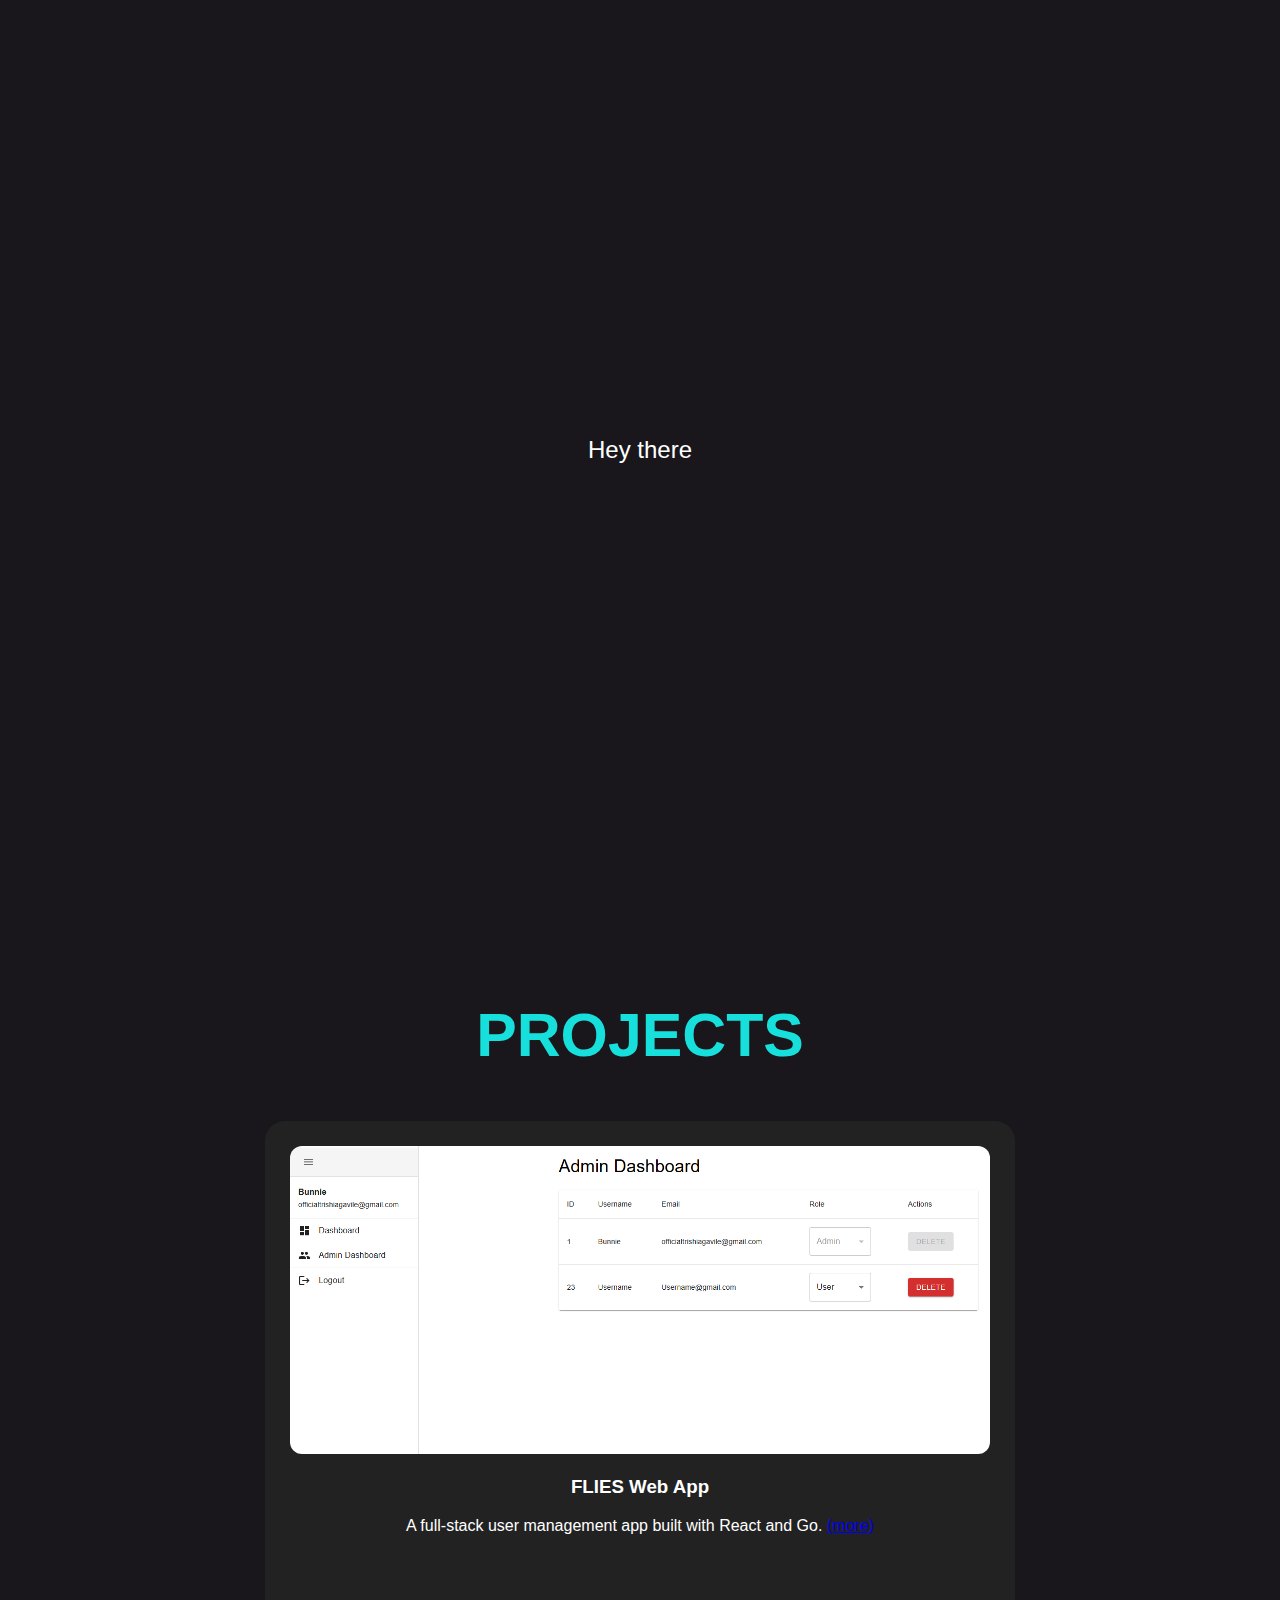
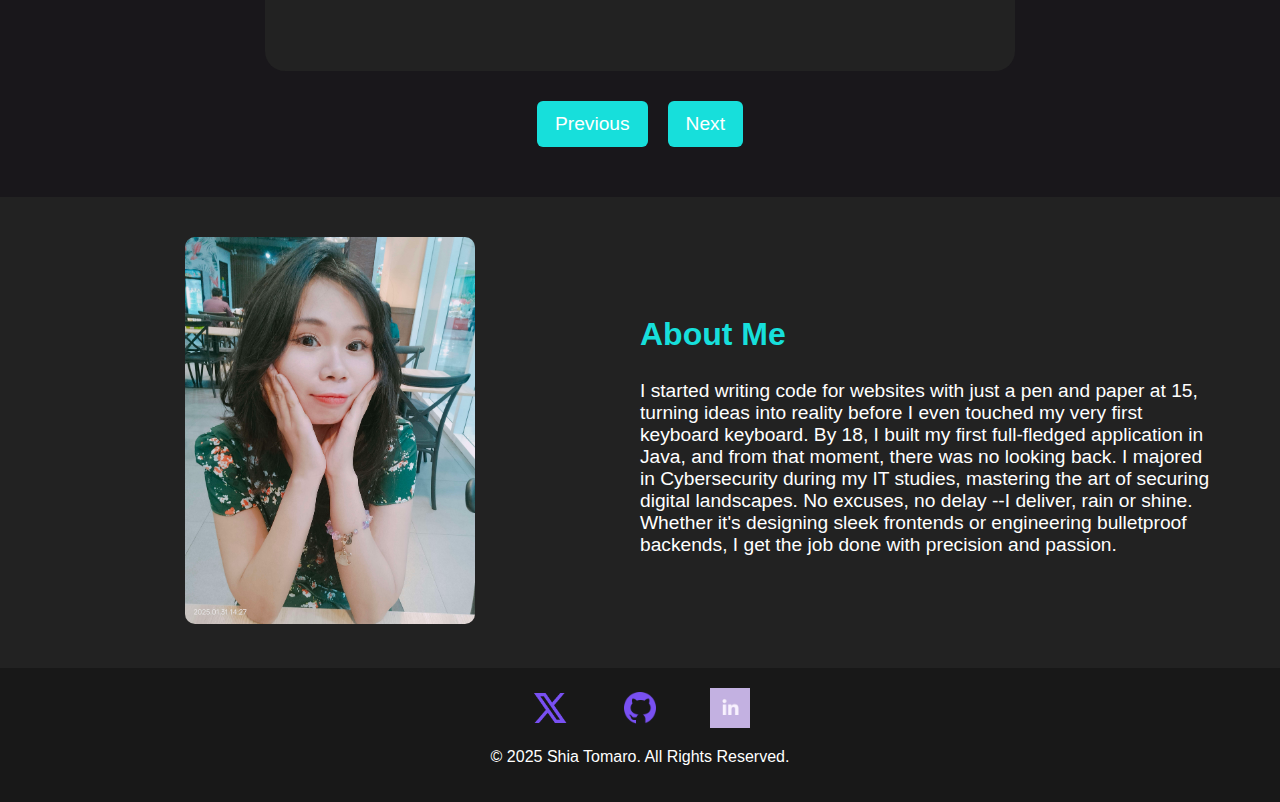
==== commit c07f4238: "changed bio" ====
--- a/index.html
+++ b/index.html
@@ -48,7 +48,8 @@
         <div class="content-right">
             <h1 class="glitch">Shia Tomaro</h1> 
             <p >
-                Specializing in web development, cybersecurity, and backend systems—delivering efficient, secure, and scalable solutions. Let's turn ideas into reality with optimized performance and cutting-edge development.
+                I'm a full-stack developer with a sharp focus on Golang and cybersecurity. I love building secure, high-performance systems from the ground up.
+ Let's turn ideas into reality with optimized performance and cutting-edge development.
             </p>
             <div class="contact-me">
                 <a href="mailto:shiatomaro@gmail.com" class="contact-btn">Email</a>
@@ -98,11 +99,9 @@
         <div class="about-right">
             <h2>About Me</h2>
             <p>
-                I'm a passionate Web Developer, Cybersecurity enthusiast, and Backend Systems specialist. My journey into tech started at 15, sketching website ideas with just a pen and paper. By 18, I had built my first application in Java, and from that moment, I was hooked on coding. I pursued a degree in Information Technology, specializing in Cybersecurity, where I delved deep into ethical hacking, network security, and secure coding.
-                
-                Right now, I'm preparing for my CEH certification, sharpening my skills to outthink cyber threats before they even arise. Along the way, I’ve built everything from AI-powered Discord bots to Go-based web scrapers and full-stack applications. I thrive on problem-solving, love optimizing backend systems, and enjoy turning complex challenges into elegant, efficient solutions.
-                
-                For me, technology isn't just a career--it's an endless adventure of learning, building, and securing the digital world."</p>
+                I started writing code for websites with just a pen and paper at 15, turning ideas into reality before I even touched my very first keyboard keyboard. By 18, I built my first full-fledged application in Java, and from that moment, there was no looking back. I majored in Cybersecurity during my IT studies, mastering the art of securing digital landscapes.
+
+                No excuses, no delay --I deliver, rain or shine. Whether it's designing sleek frontends or engineering bulletproof backends, I get the job done with precision and passion.</p>
         </div>
     </section>
     <footer id="footer">
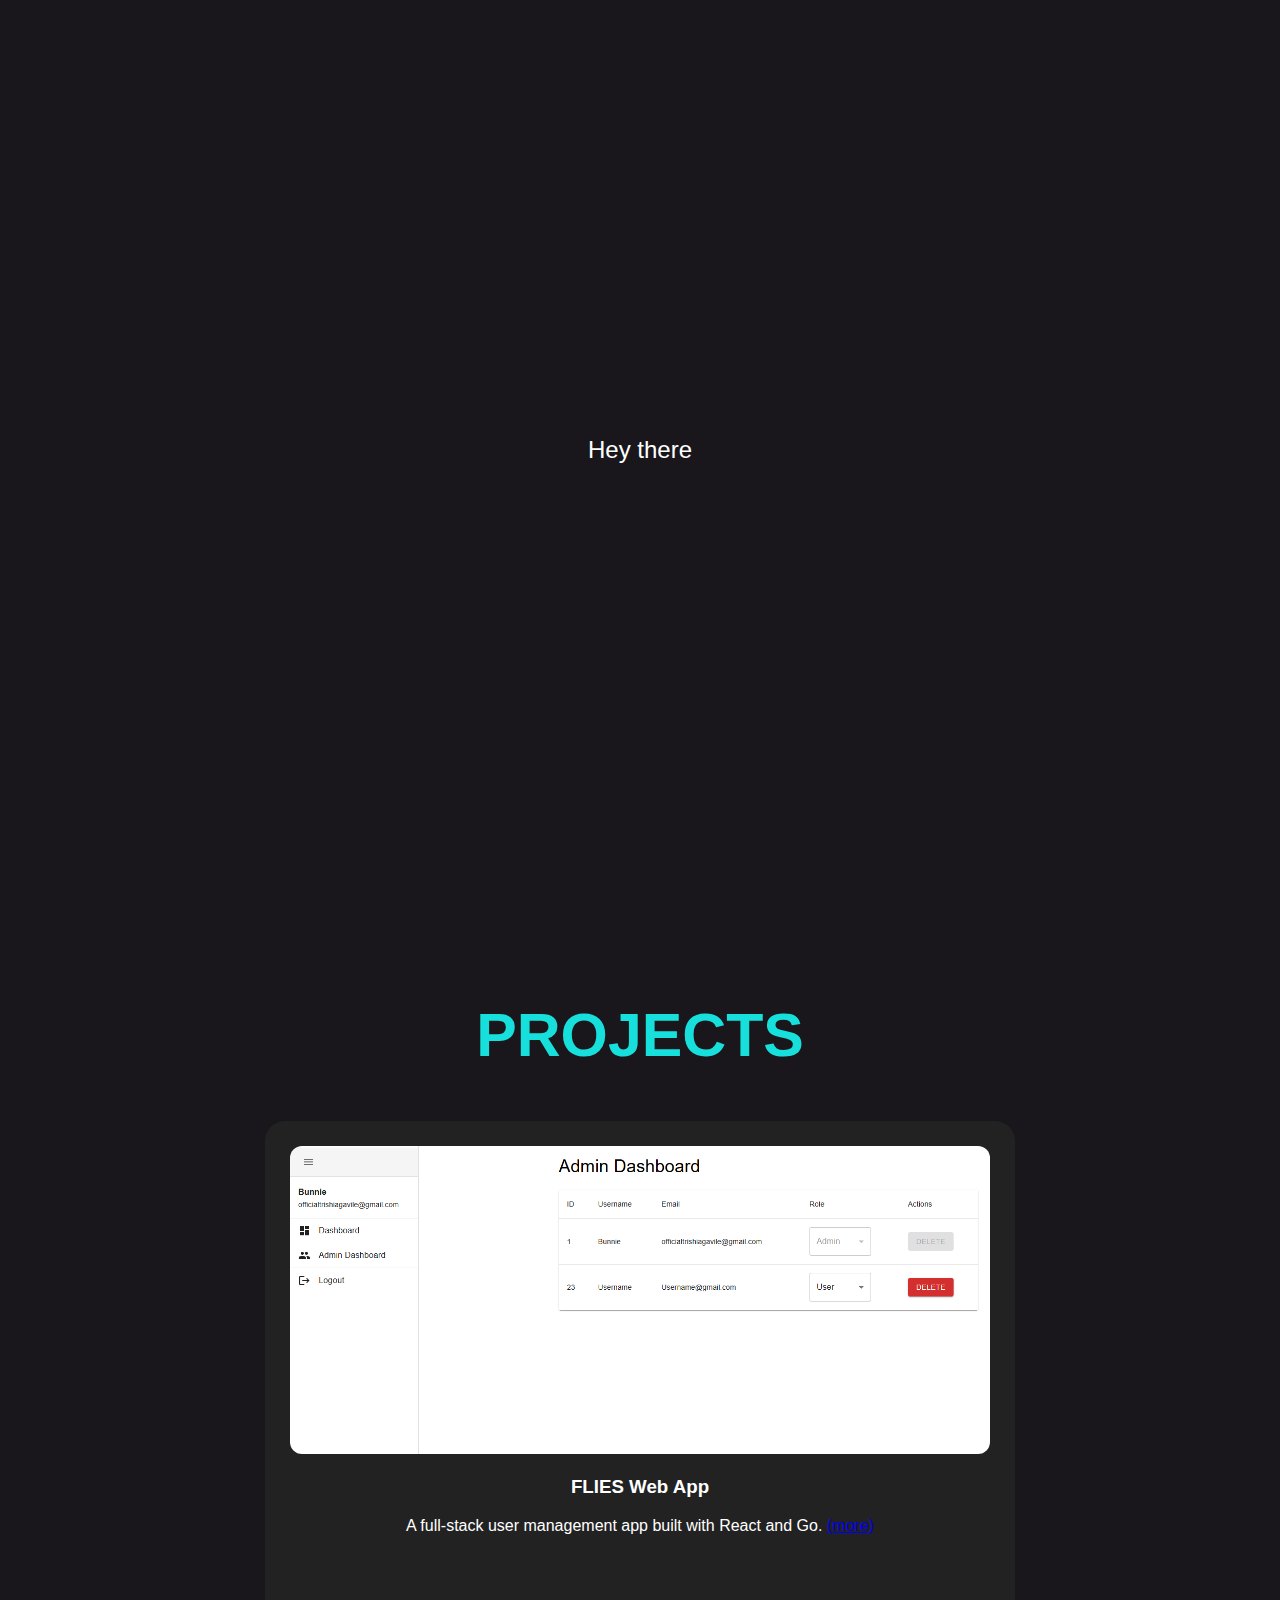
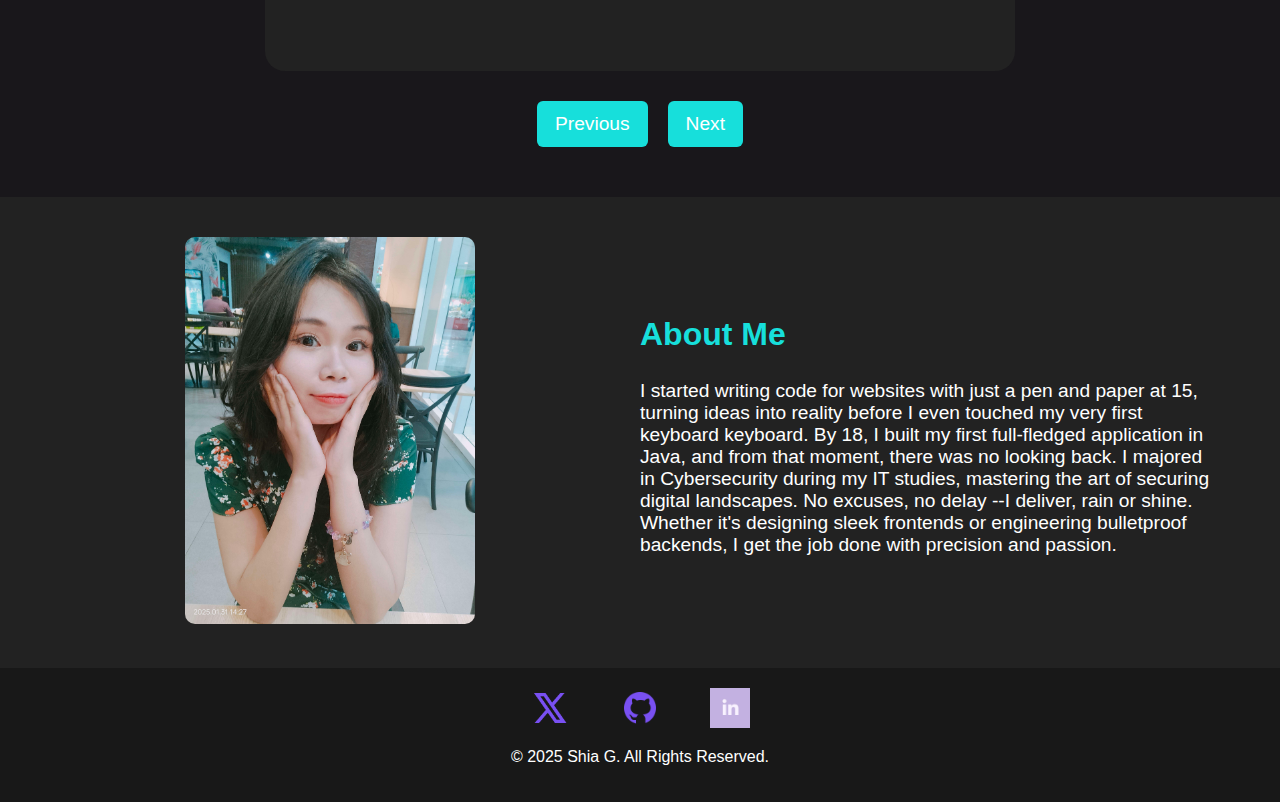
==== commit 78d49f87: "changed front name" ====
--- a/index.html
+++ b/index.html
@@ -46,7 +46,7 @@
             </div>
         </div>
         <div class="content-right">
-            <h1 class="glitch">Shia Tomaro</h1> 
+            <h1 class="glitch">Shia G.</h1> 
             <p >
                 I'm a full-stack developer with a sharp focus on Golang and cybersecurity. I love building secure, high-performance systems from the ground up.
  Let's turn ideas into reality with optimized performance and cutting-edge development.
@@ -116,7 +116,7 @@
                 <img src="assets/images/ln.jpg" alt="LinkedIn" class="social-img">
             </a>
         </div>
-        <p>© 2025 Shia Tomaro. All Rights Reserved.</p>
+        <p>© 2025 Shia G. All Rights Reserved.</p>
     </footer>
 
     <script src="assets/js/script.js"></script>
